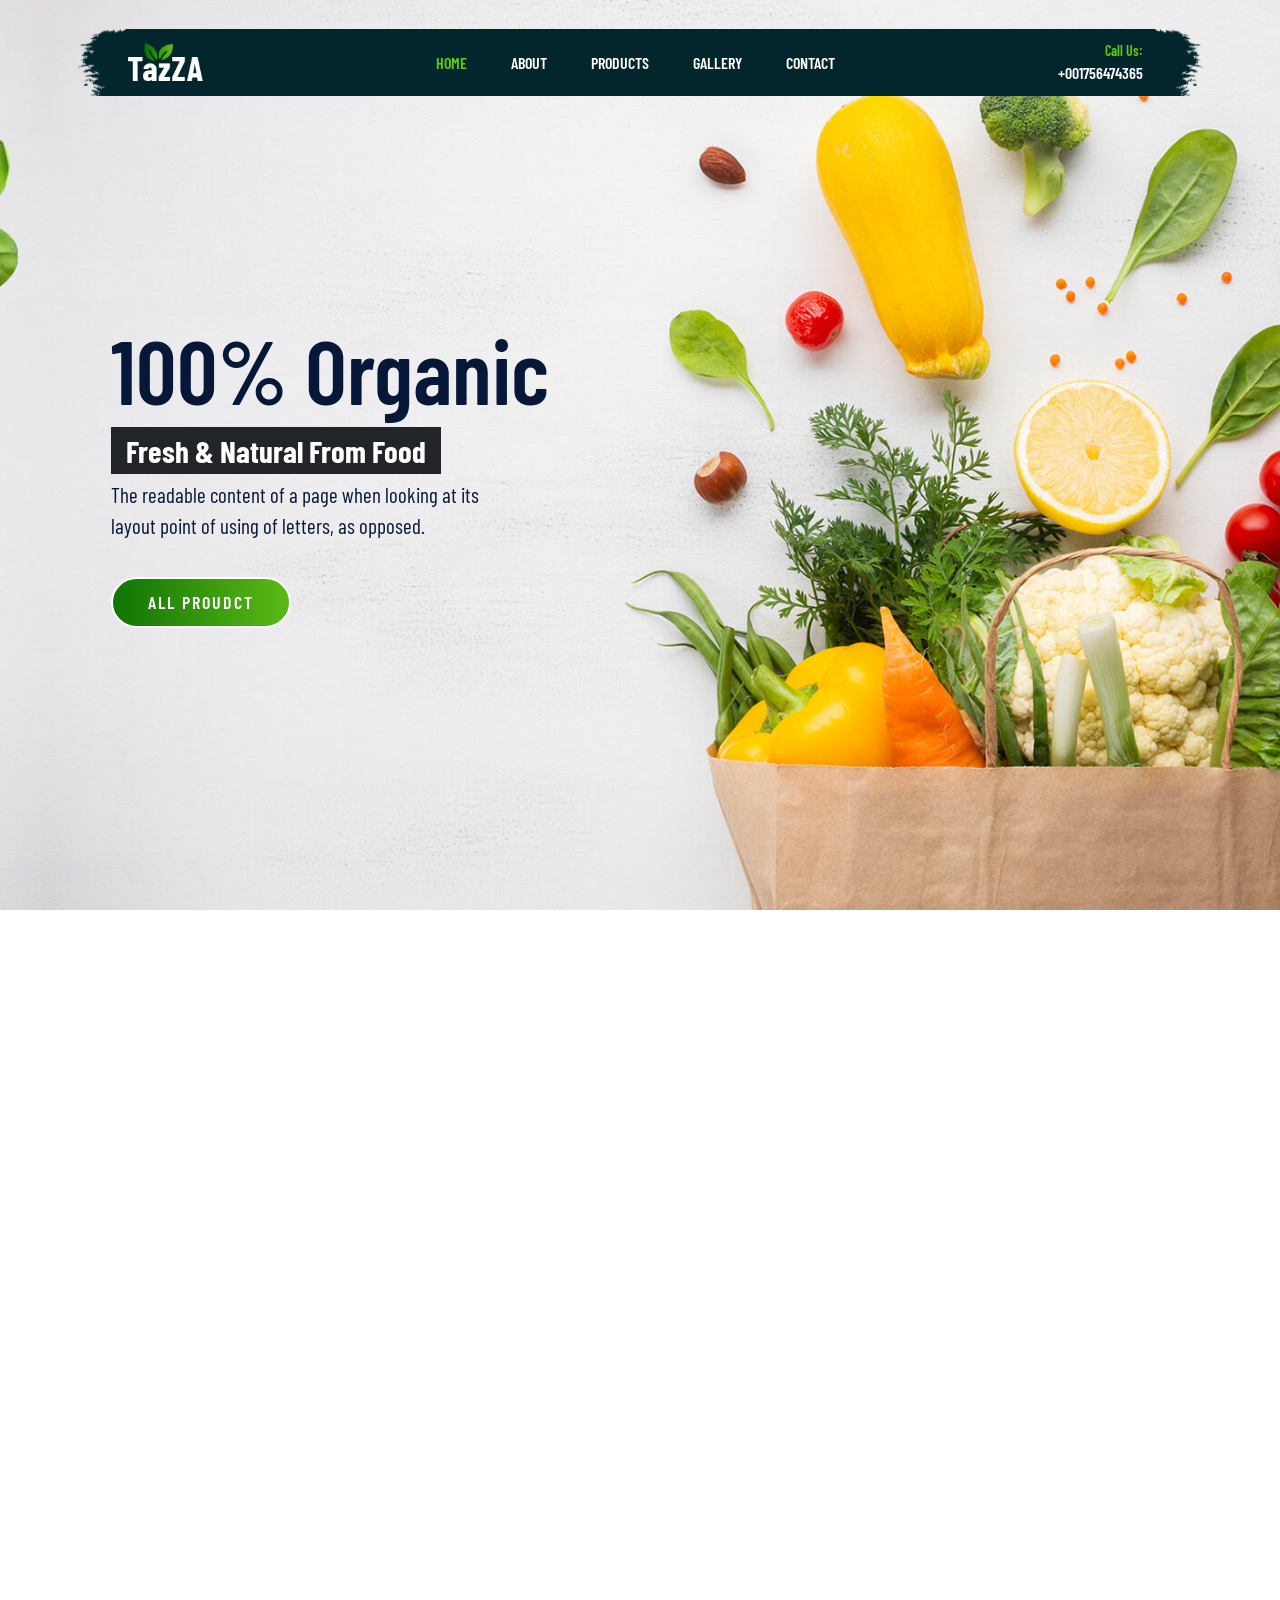
==== home/index.html @ 78402bc3 "bootstrap part-1 complate" ====
<!DOCTYPE html>
<html lang="en">
<head>
    <meta charset="UTF-8">
    <meta name="viewport" content="width=device-width, initial-scale=1.0">
    <meta name="viewport" content="width=device-width, initial-scale=1">
    <title>Bootstrap Demo</title>
    
    
    <link href="https://cdn.jsdelivr.net/npm/bootstrap@5.1.3/dist/css/bootstrap.min.css" rel="stylesheet" integrity="sha384-1BmE4kWBq78iYhFldvKuhfTAU6auU8tT94WrHftjDbrCEXSU1oBoqyl2QvZ6jIW3" crossorigin="anonymous">
    <link rel="stylesheet" href="https://cdnjs.cloudflare.com/ajax/libs/font-awesome/6.5.0/css/all.min.css" integrity="sha512-...your-integrity..." crossorigin="anonymous" referrerpolicy="no-referrer" />
    
    <link rel="stylesheet" href="../style/style.css">
    <link rel="stylesheet" href="../style/responsive-style.css">
</head>
<body>

    <!-- Navbar Section Start-->
     <header id="full_nav">
        <div class="header">
            <div class="container">
                <nav class="navbar  navbar-expand-lg">
                    <a class="navbar-brand" href="#">
                        <img src="../images/logo.png" alt="">
                    </a>
                    <button class="navbar-toggler" type="button" data-bs-toggle="collapse" data-bs-target="#navbarNav" aria-controls="navbarNav" aria-expanded="false" aria-label="Toggle navigation">
                        <i class="fas fa-bars-staggered navbar-toggler-icon"></i>   
                    </button>
                    <div class="collapse navbar-collapse" id="navbarNav">
                        <ul class="navbar-nav mx-auto">
                            <li class="nav-item">
                                <a class="nav-link active" aria-current="page" href="#">Home</a>
                            </li>
                            <li class="nav-item">
                                <a class="nav-link" href="../pages/about.html">About</a>
                            </li>
                            <li class="nav-item">
                                <a class="nav-link" href="../pages/product.html">Products</a>
                            </li>
                            <li class="nav-item">
                                <a class="nav-link" href="../pages/gallery.html">Gallery</a>
                            </li>
                            <li class="nav-item">
                                <a class="nav-link" href="../pages/contact.html">Contact</a>
                            </li>
                        </ul>
                        <div class="header_right">
                            <div class="text-lg-end">
                                <span>Call Us:</span>
                                <span class="phone_no">+001756474365</span>
                            </div>
                        </div>
                    </div>
                </nav>
            </div>
        </div>
     </header>
    <!-- Navbar Section end-->


    <!-- Banner Section start-->
     <section class="banner_section">
        <div class="container">
            <div id="carouselExampleCaptions" class="carousel slide" data-bs-ride="carousel">
                <div class="carousel-inner">
                    <div class="carousel-item active">
                        <div class="carousel-caption">
                            <div class="banner-content">
                                <h1>100% Organic</h1>
                                <h3>Fresh & Natural From Food</h3>
                                <p>The readable content of a page when looking at its layout point of using of letters,
                                    as opposed.
                                </p>
                                <a href="../pages/product.html" class="btn main-btn">All Proudct</a>
                            </div>
                        </div>
                    </div>
                    <div class="carousel-item">
                        <div class="carousel-caption">
                            <div class="banner-content">
                                <h1>100% Organic</h1>
                                <h3>Fresh & Natural From Food</h3>
                                <p>The readable content of a page when looking at its layout point of using of letters,
                                    as opposed.
                                </p>
                                <a href="../pages/product.html" class="btn main-btn">All Proudct</a>
                            </div>
                        </div>
                    </div>
                </div>
            </div>
        </div>
     </section>

    <!-- Features Section -->
     <section style="height: 800px;"></section>

    <!-- About Section -->


    <!-- Product Section -->

    
    <script src="https://cdn.jsdelivr.net/npm/bootstrap@5.1.3/dist/js/bootstrap.bundle.min.js" integrity="sha384-ka7Sk0Gln4gmtz2MlQnikT1wXgYsOg+OMhuP+IlRH9sENBO0LRn5q+8nbTov4+1p" crossorigin="anonymous"></script>
    <script src="../js/main.js"></script>
    </body>
</html>
---- style/style.css ----
@import url('https://fonts.googleapis.com/css2?family=Barlow+Condensed:wght@200;300;400;500;600;700;800;900&display=swap');
@import url('https://fonts.googleapis.com/css2?family=Roboto:wght@300;400;500;700;900&display=swap');

*,
*::before,
*::after {
    -webkit-box-sizing: border-box;
    -moz-box-sizing: border-box;
    box-sizing: border-box;
    margin: 0;
    padding: 0;
    text-decoration: none;
    outline: none;
}

:root {
    /* Background Color */
    --bg-white: #ffffff;

    /* Text Color */
    --primary-text: #061738;
    --secondary-color: #60cd12;
    --light-color: #f8f9fa;      
    --dark-color: #212529;       
    --text-white: #fff;
    --text-gray: #dee2e6;        
    --ancor-color: #007aff;      

    /* Font Family */
    --primary-font: 'Barlow Condensed', sans-serif;
    --secondary-font: 'Roboto', sans-serif;
}
html,
body{
    color: var(--primary-text);
    font-size: 10px;
    font-weight: 400;
    font-family: var(--primary-font);
    scroll-behavior: smooth;
    line-height: 1.5;
}

h1,
h2,
h3,
h4,
h5,
h6,
p {
    margin: 0;
}

h1{
    font-size: 9rem;
    line-height: 1.4;
    font-weight: 600;
    color: var(--primary-text);
}

h2{
    font-size: 4.7rem;
    line-height: 1.2;
    font-weight: 600;
    color: var(--primary-text);
    text-transform: capitalize;
    margin-bottom: 2rem;
    display: inline-block;
}
h3{
    font-size: 3.1rem;
    line-height: 1.2;
    font-weight: 700;
    color: var(--text-white);
}
h4{
    font-size: 2.5rem;
    line-height: 1;
    font-weight: 700;
    color: var(--primary-text);
}
h5{
    font-size: 1.8rem;
    line-height: 1;
    font-weight: 600;
    color: var(--primary-text);
}
h6{
    font-size: 1.6rem;
    line-height: 1.6;
    margin-top: 1rem;
    font-weight: 600;
    color: var(--primary-text);
}
embed,
iframe,
img,object{
    max-width: 100%;
}
ul{
    margin: 0;
    padding: 0;
    list-style: none;
}
a,
a:active,
a:focus,
a:hover,
button{
    text-decoration: none;
    outline: 0;
}
li a{
    color: var(--text-white);
}
a:hover,
button:hover{
    -webkit-transition: all 0.3s ease-in;
    -o-transition: all 0.3s ease-in;
    -moz-transition: all 0.3s ease-in;
    transition: all 0.3s ease-in;  
}
::-webkit-scrollbar{
    width: 10px;
}
::-webkit-scrollbar-track{
    background: var(--bg-white);
}
::-webkit-scrollbar-thumb{
    background: var(--secondery-color);
}
.main-btn{
    position: relative;
    color: var(--bg-white);
    background: linear-gradient(to right, #0f7404, #5cb917);
    z-index: 1;
    overflow: hidden;
    border: 0.2rem solid var(--bg-white);
    border-radius: 3.5rem;
    text-transform: uppercase;
    padding: 1rem 3.5rem;
    font-weight: 600;
    font-size: 1.8rem;
    margin-top: 1.5rem;
    letter-spacing: 0.2rem ;
}
.main-btn:hover{
    background: var(--bg-white);
    color: var(--secondary-color);
    border: 0.2rem solid var(--secondary-color);
}

section{
    padding: 5rem 0;
}
.section-title{
    font-size: 4rem;
    font-weight: 600;
    color:var(--primary-text);
    text-transform: capitalize;
    margin-bottom: 2rem;
}
.section-subtitle{
    font-size: 1.6rem;
    font-weight: 400;
    color: var(--primary-text);
    font-family: var(--secondary-font);
    max-width: 40%;
    margin: auto;
    margin-bottom: 1.5rem;
}
.about .banner-section,
.product .banner-section,
.gallery .banner-section,
.contact .banner-section {
    background: url('../images/banner-slide/top-banner.jpg');
    background-repeat: no-repeat;
    background-position: center;
    background-size: cover;
    padding-top: 17rem;
    padding-bottom: 10rem;
    min-height: auto;
}


/* navbar css */
.header{
    position: absolute;
    width: 100%;
    top: 2rem;
    left: 0;
    z-index: 2;
}
.header .navbar{
    background: url('../images/header-bg.png');
    background-repeat: no-repeat;
    background-position: center;
    background-size: contain;
    padding: 2rem 5rem;  
}
.header .navbar-brand{
    width: 7.5rem;
    margin-top: -0.1rem;
}
.header .navbar-nav .nav-link{
    color: var(--text-white);
    text-transform: uppercase;
    font-size: 1.6rem;
    font-weight: 600;
    padding: 0.5rem 2rem;
    margin: 0 0.2rem;
    font-family: var(--primary-font);
}
.header .navbar-nav .nav-link:hover,
.header .navbar-nav .nav-link.active{
    color: var(--secondary-color);
}

.header .navbar-toggler{
    color: var(--text-white);
    font-size: 2rem;
    height: 2.7rem;
    padding: 0;
}

.header .navbar-toggler:focus{
    outline: none;
    box-shadow: none;
}
.header .header_right span{
    color: var(--secondary-color);
    display: block;
    font-weight: 600;
    font-size: 1.4rem;
    margin-right: 1rem;

}
.header .header_right .phone_no{
    color: var(--text-white);
    font-size: 1.6rem;

}
.header-scrolled{
    position: fixed;
    top: 0.4rem;
    left: 0;
    right: 0;
    width: 100%;
    max-width: 1320px;
    margin: auto;
    z-index: 999;
}
/* Header section css start */


/* Banner Section css */

.banner_section{
    background: url('../images/banner-slide/Banner-1.jpg');
    background-repeat: no-repeat;
    background-position: center;
    background-size: cover;
    min-height: 90vh;
}
.banner_section .carousel-item{
    padding: 3rem 0;
    height: 90vh;
}
.banner_section .carousel-caption{
    top: 30%;
    bottom: 0;
    left: 3%;
    right: 0;
    text-align: left;
    width: 100%;
}
.banner_section .carousel-caption h3{
    padding: 0.5rem 1.5rem;
    background-color: var(--dark-color);
    display: inline;
}
.banner_section .carousel-caption p{
    color: var(--primary-text);
    max-width: 40rem ;
    margin-bottom: 2rem;
    font-size: 2.1rem;
    margin-top: 1rem;
}
---- style/responsive-style.css ----
/* Media Query 1170px */
@media(max-width:1170px){
    /* General css */
    .header-subtitle{
        max-width: 60%;
    }

    /* Navbar-Css */
    .header .navbar{
        /* background-size: cover; */
        padding: 2rem;
    }
    .header .navbar-nav{
        margin-top: 2rem;
    }
    .header .navbar-nav .nav-link{
        padding: 0.2rem 0.5rem;
        margin-bottom: 1rem;
    }
    .header .navbar-nav .header_right span{
        padding: 0.2rem 0.5rem;
    }
    /* Banner Section */
    .banner_section .carousel-item{
        min-height: 90vh;
    }
}

/* @Media Query 991px */
@media(max-width:991px){
    /* General Css */
    .about .banner-section,
    .product .banner-section,
    .gallery .banner-section,
    .contact .banner-section {
        padding-top: 12.5rem;
        padding-bottom: 3rem;
    }  
     /* Navbar-Css */
    .header .navbar{
        background-size: cover;
        padding: 2rem;
    }
    .header .navbar-nav{
        margin-top: 2rem;
    }
    .header .navbar-nav .nav-link{
        padding: 0.2rem 0.5rem;
        margin-bottom: 1rem;
    }
    .header .navbar-nav .header_right span{
        padding: 0.2rem 0.5rem;
    }
}

/* @Media Query 767px */
@media(max-width:767px){
    /* General Css */
    html,
    body{
       font-size: 8px;
    }
    .header-subtitle{
        max-width: 80%;
    }

    /* Banner Css */
    .banner_section{
        min-height: 70vh;
    }
    .banner_section .carousel-item{
        min-height: 70vh;
    }
    
}

/* @Media Query 590px */
@media(max-width:590px){
    /* General Css */
    html,
    body{
       font-size: 7px;
    }
    .header-subtitle{
        max-width: 100%;
    }
}
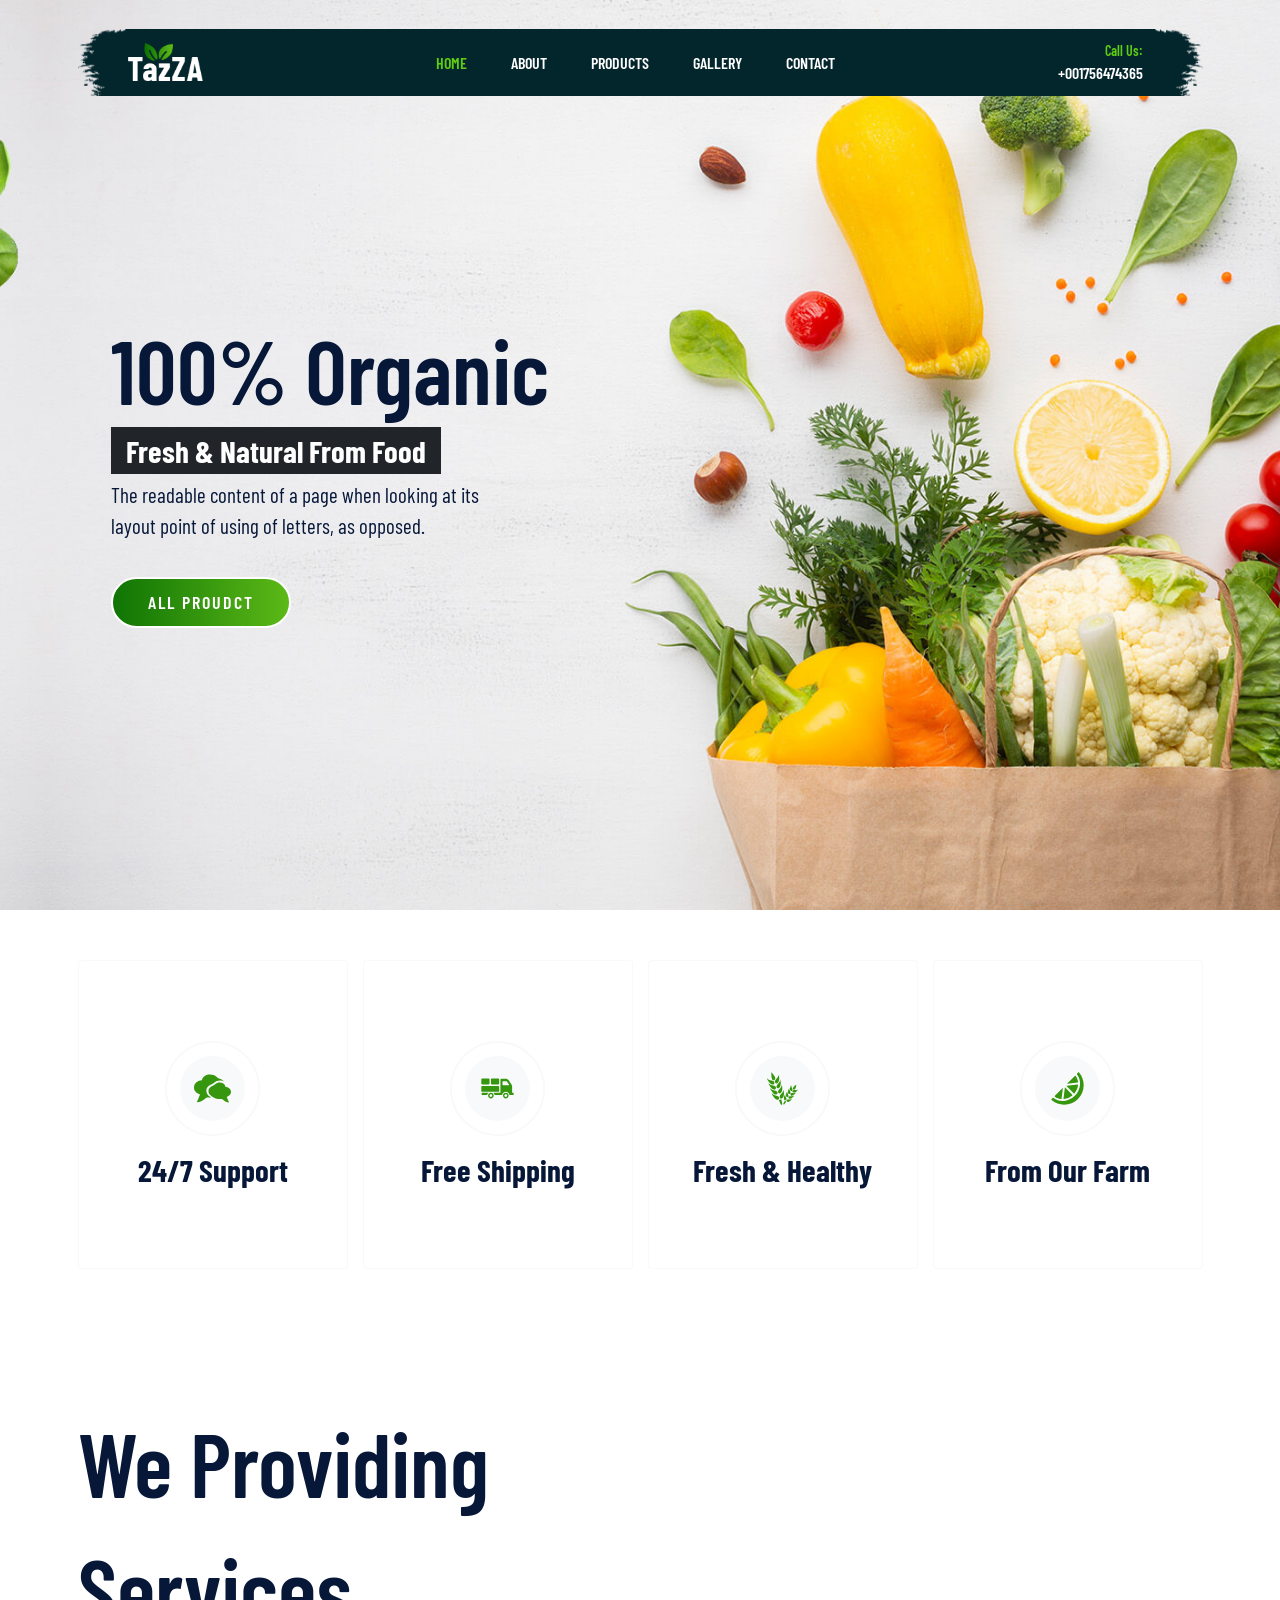
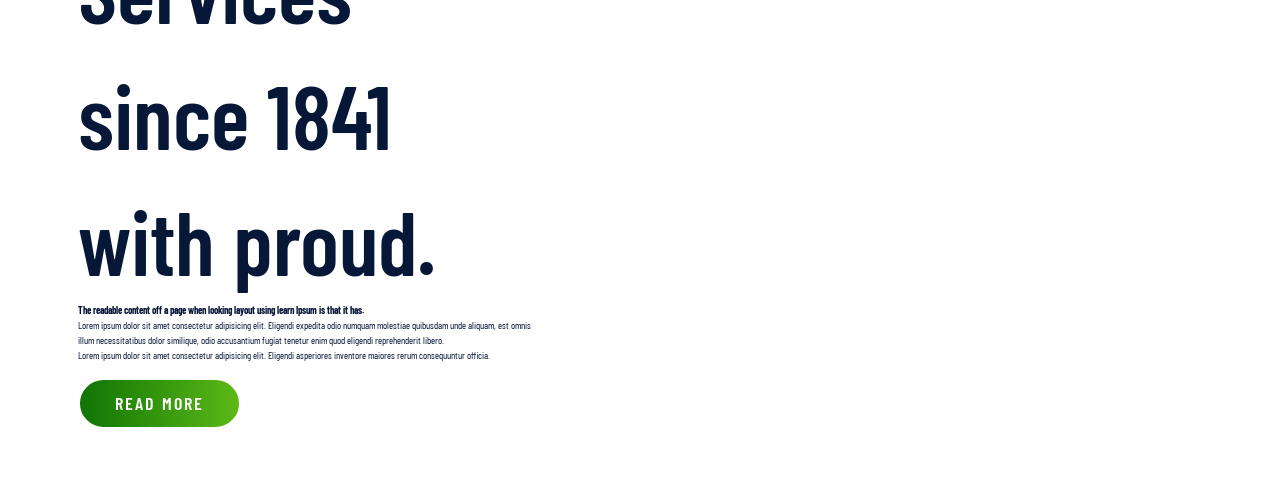
==== commit f518b3b3: "features section design complate and about section 10% ok" ====
--- a/home/index.html
+++ b/home/index.html
@@ -93,9 +93,92 @@
      </section>
 
     <!-- Features Section -->
-     <section style="height: 800px;"></section>
+     <section class="features_section">
+        <div class="container">
+            <div class="row">
+                <div class="col-6 col-lg-3 mb-5">
+                    <div class="card features-box">
+                        <div class="text-center">
+                            <div class="features-icon-border">
+                                <div class="features-icon">
+                                    <img src="../images/feature-icon/ui-chat.svg">
+                                </div>
+                            </div>
+                            <div class="features-text">
+                                <h3>24/7 Support</h3>
+                            </div>
+                        </div>
+                    </div>
+                </div>
+                <div class="col-6 col-lg-3 mb-5">
+                    <div class="card features-box">
+                        <div class="text-center">
+                            <div class="features-icon-border">
+                                <div class="features-icon">
+                                    <img src="../images/feature-icon/truck-loaded.svg">
+                                </div>
+                            </div>
+                            <div class="features-text">
+                                <h3>Free Shipping</h3>
+                            </div>
+                        </div>
+                    </div>
+                </div>
+                <div class="col-6 col-lg-3 mb-5">
+                    <div class="card features-box">
+                        <div class="text-center">
+                            <div class="features-icon-border">
+                                <div class="features-icon">
+                                    <img src="../images/feature-icon/wheat.svg">
+                                </div>
+                            </div>
+                            <div class="features-text">
+                                <h3>Fresh & Healthy</h3>
+                            </div>
+                        </div>
+                    </div>
+                </div>                                
+                <div class="col-6 col-lg-3 mb-5">
+                    <div class="card features-box">
+                        <div class="text-center">
+                            <div class="features-icon-border">
+                                <div class="features-icon">
+                                    <img src="../images/feature-icon/lemon.svg">
+                                </div>
+                            </div>
+                            <div class="features-text">
+                                <h3>From Our Farm</h3>
+                            </div>
+                        </div>
+                    </div>
+                </div>  
+            </div>
+        </div>
+     </section>
 
     <!-- About Section -->
+     <section class="landing_about_section">
+        <div class="container">
+            <div class="row align-items-center">
+                <div class="col-xl-5 col-lg-6 col-sm-8">
+                    <div class="about-content">
+                        <h1>We Providing Services since 1841 with proud.</h1>
+                        <div class="about-details">
+                            <p class="fw-bold">The readable content off a page when looking layout using learn Ipsum is that it has.</p>
+                            <p>Lorem ipsum dolor sit amet consectetur adipisicing elit. Eligendi expedita 
+                                odio numquam molestiae quibusdam unde aliquam, est omnis illum necessitatibus dolor
+                                 similique, odio accusantium fugiat tenetur enim quod eligendi reprehenderit libero.</p>
+                            <p>Lorem ipsum dolor sit amet consectetur adipisicing elit. Eligendi asperiores 
+                                inventore maiores rerum consequuntur officia.</p>
+
+                                <a href="../pages/about.html" class="btn main-btn">Read More</a>
+                        </div>
+
+                    </div>
+                </div>
+            </div>
+        </div>
+     </section>
 
 
     <!-- Product Section -->
--- a/style/style.css
+++ b/style/style.css
@@ -16,7 +16,7 @@
 :root {
     /* Background Color */
     --bg-white: #ffffff;
-
+    --bg-dark: #212529;  
     /* Text Color */
     --primary-text: #061738;
     --secondary-color: #60cd12;
@@ -284,4 +284,46 @@
     margin-bottom: 2rem;
     font-size: 2.1rem;
     margin-top: 1rem;
+}
+
+/* Features Section css */
+.features_section .features-box{
+    background-color: transparent;
+    border: 0.15rem solid var(--light-color);
+    padding: 8rem 0;
+    transition: all 0.3s;
+}
+.features_section .features-icon-border{
+    background-color: transparent;
+    border-radius: 50%;
+    border: 0.2rem solid var(--light-color);
+    padding: 1.3rem;
+    display: inline-block;
+}
+.features_section .features-box .features-icon{
+    height: 6.5rem;
+    width: 6.5rem;
+    background-color: var(--light-color);
+    margin: auto;
+    border-radius: 50%;
+    display: flex;
+    align-items: center;
+    justify-content: center;
+}
+.features_section .features-box .features-icon img{
+    width: 3.7rem;
+}
+.features_section .features-box h3{
+    margin-top: 1.5rem;
+    color: var(--primary-text);
+}
+.features_section .features-box:hover{
+    background-color: var(--bg-dark);
+    border-color: var(--bg-dark);
+}
+.features_section .features-box:hover h3{
+    color: var(--text-white);
+}
+.features_section .features-box .features-icon-border:hover{
+    border-color: var(--secondary-color);
 }
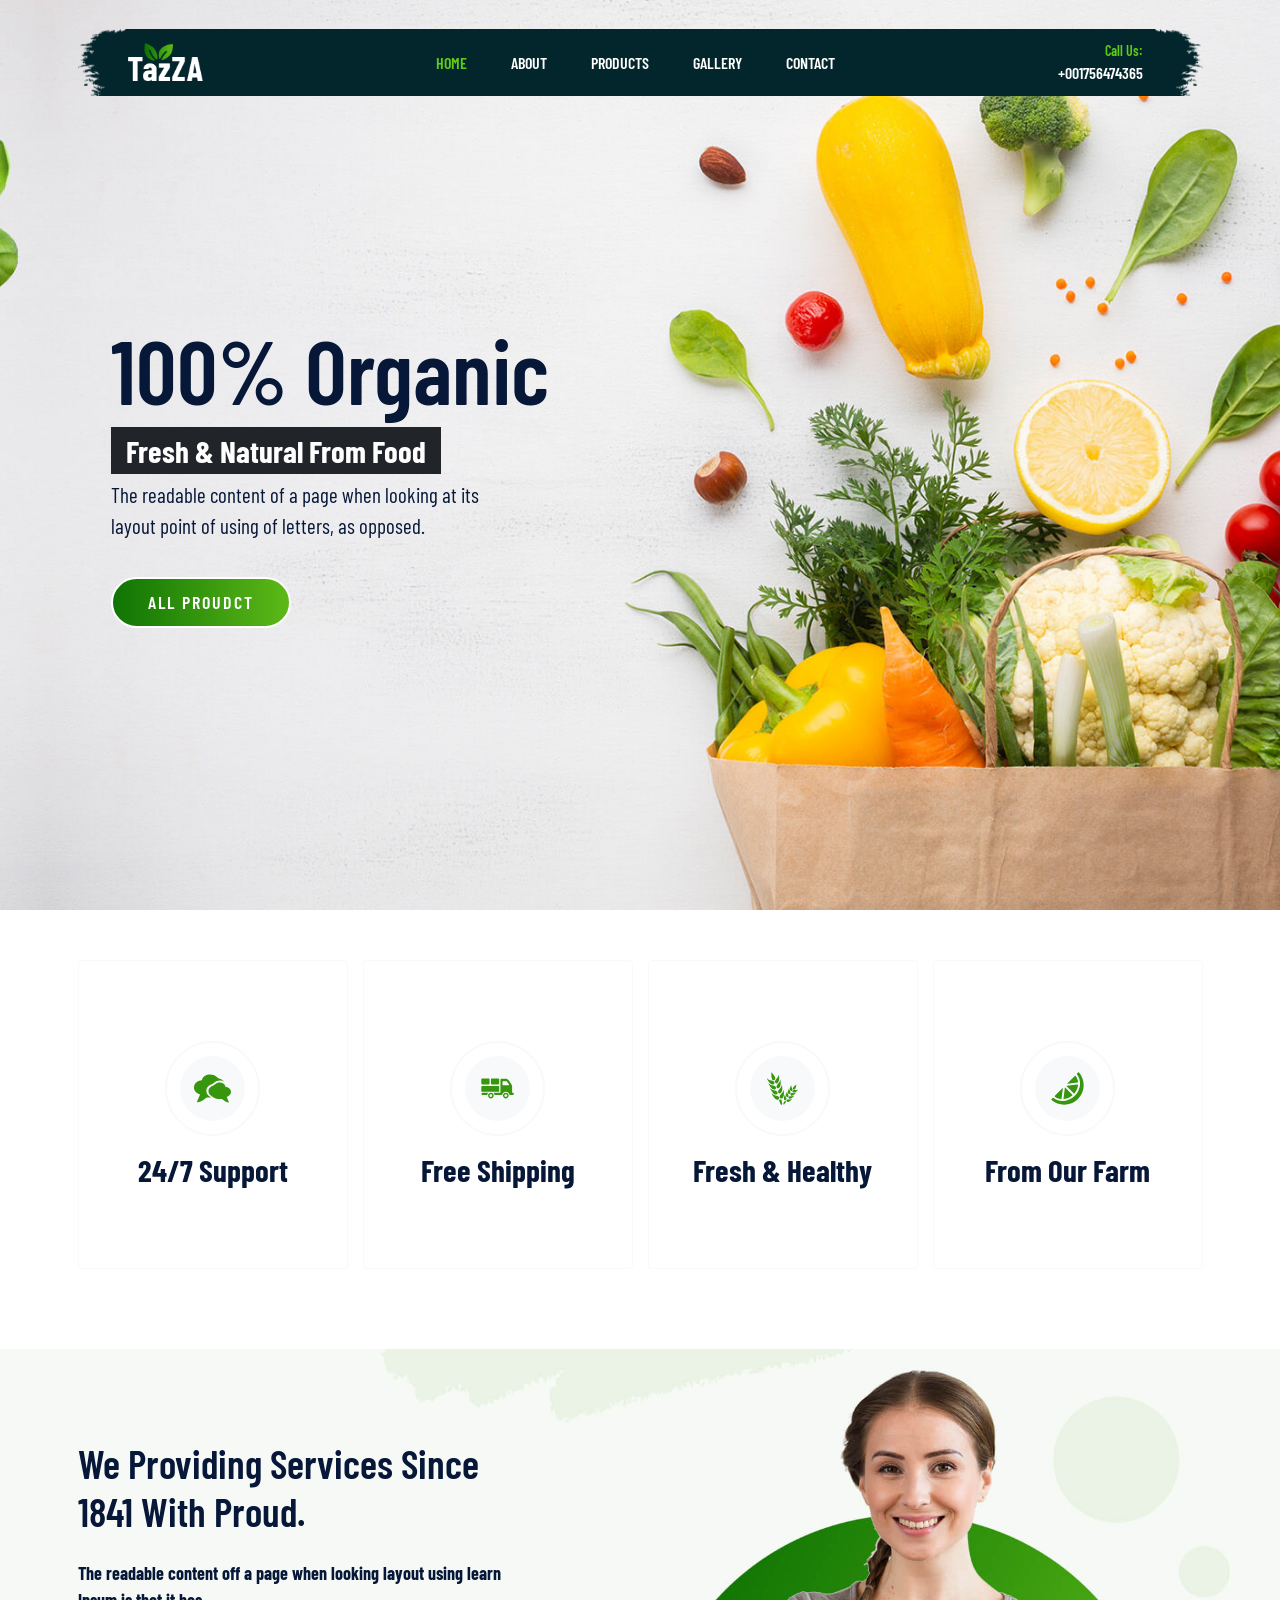
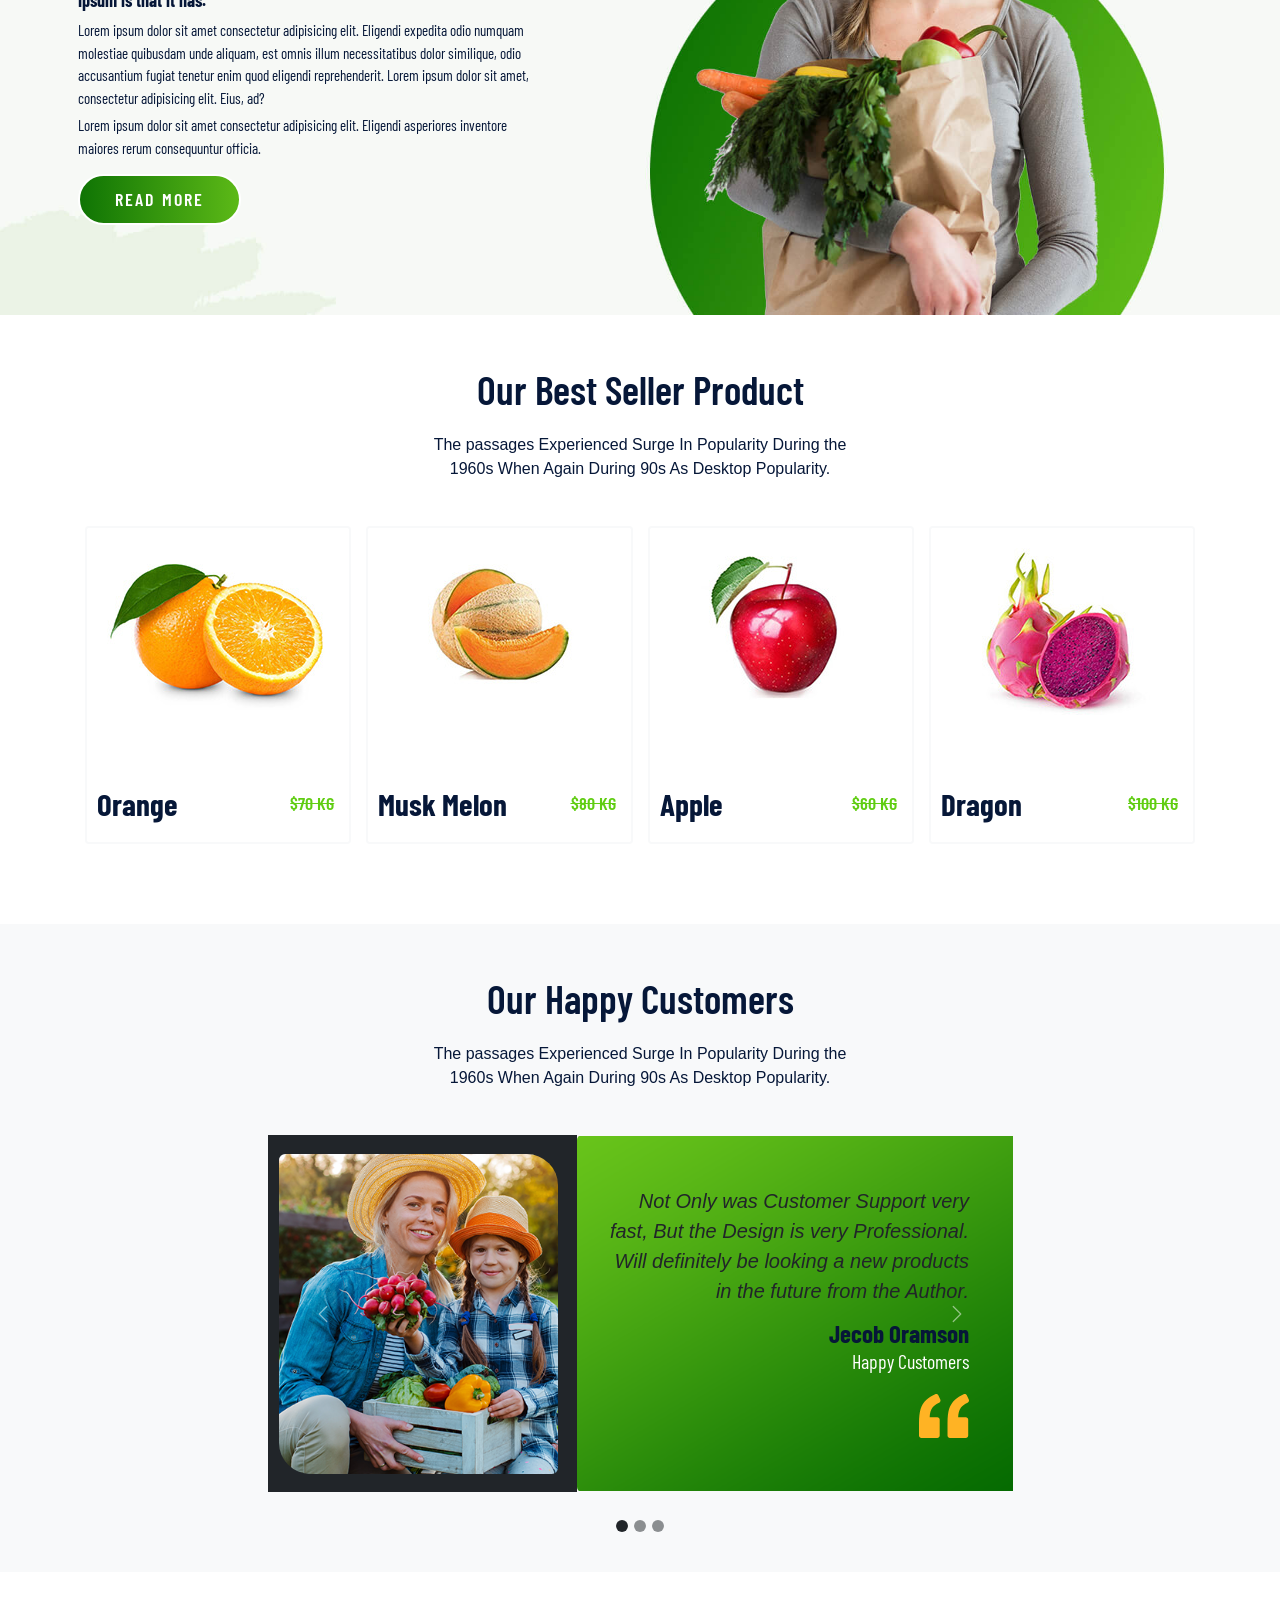
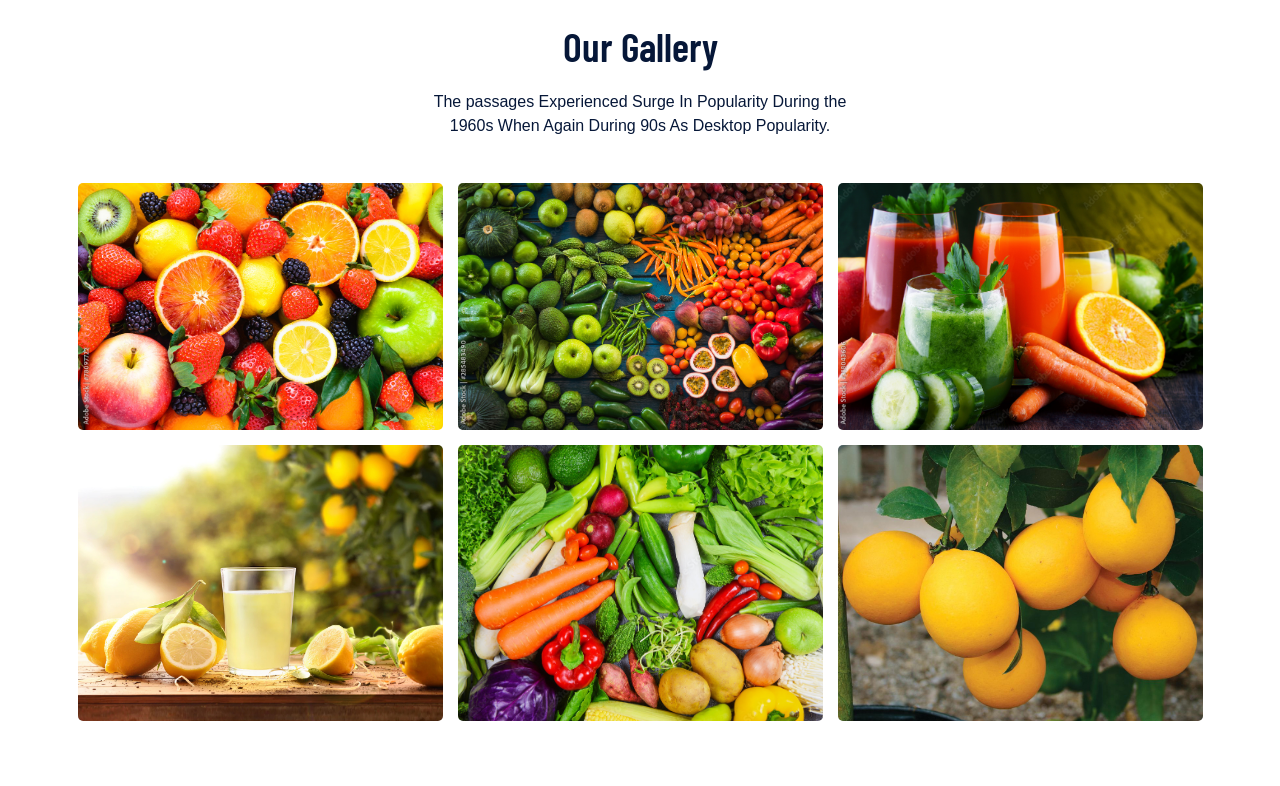
==== commit 8cb75d8f: "testimonial and gallery section complate" ====
--- a/home/index.html
+++ b/home/index.html
@@ -162,12 +162,16 @@
             <div class="row align-items-center">
                 <div class="col-xl-5 col-lg-6 col-sm-8">
                     <div class="about-content">
-                        <h1>We Providing Services since 1841 with proud.</h1>
+                        <h2>We Providing Services since 1841 with proud.</h2>
                         <div class="about-details">
-                            <p class="fw-bold">The readable content off a page when looking layout using learn Ipsum is that it has.</p>
+                            <p class="fw-bold">The readable content off a page when looking 
+                                layout using learn Ipsum is that it has.
+                            </p>
                             <p>Lorem ipsum dolor sit amet consectetur adipisicing elit. Eligendi expedita 
                                 odio numquam molestiae quibusdam unde aliquam, est omnis illum necessitatibus dolor
-                                 similique, odio accusantium fugiat tenetur enim quod eligendi reprehenderit libero.</p>
+                                similique, odio accusantium fugiat tenetur enim quod eligendi reprehenderit. 
+                                Lorem ipsum dolor sit amet, consectetur adipisicing elit. Eius, ad?
+                            </p>
                             <p>Lorem ipsum dolor sit amet consectetur adipisicing elit. Eligendi asperiores 
                                 inventore maiores rerum consequuntur officia.</p>
 
@@ -182,6 +186,215 @@
 
 
     <!-- Product Section -->
+    <section class="landing_product_section">
+        <div class="container">
+            <div class="row justify-contain-center">
+                <div class="col-12 text-center pb-5">
+                    <h2 class="section-title">Our Best Seller Product</h2>
+                    <p class="section-subtitle">
+                        The passages Experienced Surge In Popularity During the 1960s When Again During 90s As Desktop Popularity.
+                    </p>
+                </div>
+            </div>
+            <div class="row mx-0">
+                <div class="col-lg-3 col-sm-6 mb-5">
+                    <div class="card product-card">
+                        <div class="product-img">
+                            <img src="../images/products/product-2.jpg" class="img-fluid" alt="product-1">
+                        </div>
+                        <div class="d-flex align-items-center justify-content-between">
+                            <h3>Orange</h3>
+                            <span>$70 KG</span>
+                        </div>
+                        <div class="product-detail">
+                            <a href="" class="btn main-btn">View Product</a>
+                        </div>
+                    </div>
+                </div>
+                <div class="col-lg-3 col-sm-6 mb-5">
+                    <div class="card product-card">
+                        <div class="product-img">
+                            <img src="../images/products/product-1.jpg" class="img-fluid" alt="product-1">
+                        </div>
+                        <div class="d-flex align-items-center justify-content-between">
+                            <h3>Musk Melon</h3>
+                            <span>$80 KG</span>
+                        </div>
+                        <div class="product-detail">
+                            <a href="" class="btn main-btn">View Product</a>
+                        </div>
+                    </div>
+                </div>
+                <div class="col-lg-3 col-sm-6 mb-5">
+                    <div class="card product-card">
+                        <div class="product-img">
+                            <img src="../images/products/product-3.jpg" class="img-fluid" alt="product-1">
+                        </div>
+                        <div class="d-flex align-items-center justify-content-between">
+                            <h3>Apple</h3>
+                            <span>$60 KG</span>
+                        </div>
+                        <div class="product-detail">
+                            <a href="" class="btn main-btn">View Product</a>
+                        </div>
+                    </div>
+                </div>
+                <div class="col-lg-3 col-sm-6 mb-5">
+                    <div class="card product-card">
+                        <div class="product-img">
+                            <img src="../images/products/product-4.jpg" class="img-fluid" alt="product-1">
+                        </div>
+                        <div class="d-flex align-items-center justify-content-between">
+                            <h3>Dragon</h3>
+                            <span>$100 KG</span>
+                        </div>
+                        <div class="product-detail">
+                            <a href="" class="btn main-btn">View Product</a>
+                        </div>
+                    </div>
+                </div>
+            </div>
+        </div>
+    </section>
+
+    <!-- Testimonial section -->
+     <section class="testimonial_section">
+        <div class="container">
+            <div class="row pb-5">
+                <div class="col-12 text-center">
+                    <h2 class="section-title">Our Happy Customers</h2>
+                    <p class="section-subtitle">The passages Experienced Surge In Popularity During the 1960s When Again During 90s 
+                        As Desktop Popularity.
+                    </p>
+                </div>
+            </div>
+            <div class="row justify-content-center">
+                <div class="col-xl-8 col-lg-10">
+                    <div id="carouselExampleIndicators" class="carousel slide" data-bs-ride="carousel">
+                        <div class="carousel-indicators">
+                            <button type="button" data-bs-target="#carouselExampleIndicators" data-bs-slide-to="0" class="active" aria-current="true" aria-label="Slide 1"></button>
+                            <button type="button" data-bs-target="#carouselExampleIndicators" data-bs-slide-to="1" aria-label="Slide 2"></button>
+                            <button type="button" data-bs-target="#carouselExampleIndicators" data-bs-slide-to="2" aria-label="Slide 3"></button>
+                        </div>
+                        <div class="carousel-inner">
+                            <div class="carousel-item active">
+                                <div class="d-sm-flex row">
+                                    <div class="profile-box col-sm-5">
+                                        <img src="../images//testimonial/testimonial-1.png" alt="textimonial-1" class="img-fluid">
+                                    </div>
+                                    <div class="card col-sm-7">
+                                        <div class="discription-box">
+                                            <p class="fst-italic">
+                                                Not Only was Customer Support very fast, But the Design is very Professional. Will definitely be
+                                                looking a new products in the future from the Author.
+                                            </p>
+                                            <div class="my-4">
+                                                <h4>Jecob Oramson</h4>
+                                                <p class="m-0 text-white">Happy Customers</p>
+                                            </div>
+                                            <img src="../images/testimonial/qoutes.svg" alt="qoutes" class="float-end">
+                                        </div>
+                                    </div>
+                                </div>
+                            </div>
+                            <div class="carousel-item">
+                                <div class="d-sm-flex row">
+                                    <div class="profile-box col-sm-5">
+                                        <img src="../images//testimonial/testimonial-1.png" alt="textimonial-1" class="img-fluid">
+                                    </div>
+                                    <div class="card col-sm-7">
+                                        <div class="discription-box">
+                                            <p class="fst-italic">
+                                                Not Only was Customer Support very fast, But the Design is very Professional. Will definitely be
+                                                looking a new products in the future from the Author.
+                                            </p>
+                                            <div class="my-4">
+                                                <h4>Jecob Oramson</h4>
+                                                <p class="m-0 text-white">Happy Customers</p>
+                                            </div>
+                                            <img src="../images/testimonial/qoutes.svg" alt="qoutes" class="float-end">
+                                        </div>
+                                    </div>
+                                </div>
+                            </div>
+                            <div class="carousel-item">
+                                <div class="d-sm-flex row">
+                                    <div class="profile-box col-sm-5">
+                                        <img src="../images//testimonial/testimonial-1.png" alt="textimonial-1" class="img-fluid">
+                                    </div>
+                                    <div class="card col-sm-7">
+                                        <div class="discription-box">
+                                            <p class="fst-italic">
+                                                Not Only was Customer Support very fast, But the Design is very Professional. Will definitely be
+                                                looking a new products in the future from the Author.
+                                            </p>
+                                            <div class="my-4">
+                                                <h4>Jecob Oramson</h4>
+                                                <p class="m-0 text-white">Happy Customers</p>
+                                            </div>
+                                            <img src="../images/testimonial/qoutes.svg" alt="qoutes" class="float-end">
+                                        </div>
+                                    </div>
+                                </div>
+                            </div>
+                        </div>
+                        <button class="carousel-control-prev" type="button" data-bs-target="#carouselExampleIndicators" data-bs-slide="prev">
+                            <span class="carousel-control-prev-icon" aria-hidden="true"></span>
+                            <span class="visually-hidden">Previous</span>
+                        </button>
+                        <button class="carousel-control-next" type="button" data-bs-target="#carouselExampleIndicators" data-bs-slide="next">
+                            <span class="carousel-control-next-icon" aria-hidden="true"></span>
+                            <span class="visually-hidden">Next</span>
+                        </button>
+                    </div>
+                </div>
+            </div>
+        </div>
+     </section>
+
+     <!-- Gallery Section -->
+    <section class="gallery_section">
+        <div class="container">
+            <div class="row">
+                <div class="col-12 text-center pb-5">
+                    <h2 class="section-title">Our Gallery</h2>
+                    <p class="section-subtitle">The passages Experienced Surge In Popularity During the
+                         1960s When Again During 90s As Desktop Popularity.</p>
+                </div>
+                <div class="col-sm-6 col-lg-4 mb-4">
+                    <a href="../images/gallery/g-1.jpg" data-lightbox="image" data-title="lemon">
+                        <img src="../images/gallery/g-1.jpg" alt="" class="img-fluid rounded-3">
+                    </a>
+                </div>
+                <div class="col-sm-6 col-lg-4 mb-4">
+                    <a href="../images/gallery/g-2.jpg" data-lightbox="image" data-title="lemon">
+                        <img src="../images/gallery/g-2.jpg" alt="" class="img-fluid rounded-3">
+                    </a>
+                </div>
+                <div class="col-sm-6 col-lg-4 mb-4">
+                    <a href="../images/gallery/g-3.jpg" data-lightbox="image" data-title="lemon">
+                        <img src="../images/gallery/g-3.jpg" alt="" class="img-fluid rounded-3">
+                    </a>
+                </div>
+                <div class="col-sm-6 col-lg-4 mb-4">
+                    <a href="../images/gallery/g-4.jpg" data-lightbox="image" data-title="lemon">
+                        <img src="../images/gallery/g-4.jpg" alt="" class="img-fluid rounded-3">
+                    </a>
+                </div>
+                <div class="col-sm-6 col-lg-4 mb-4">
+                    <a href="../images/gallery/g-5.jpg" data-lightbox="image" data-title="lemon">
+                        <img src="../images/gallery/g-5.jpg" alt="" class="img-fluid rounded-3">
+                    </a>
+                </div>
+                <div class="col-sm-6 col-lg-4 mb-4">
+                    <a href="../images/gallery/g-6.jpg" data-lightbox="image" data-title="lemon">
+                        <img src="../images/gallery/g-6.jpg" alt="" class="img-fluid rounded-3">
+                    </a>
+                </div>
+            </div>
+        </div>
+    </section>
+
 
     
     <script src="https://cdn.jsdelivr.net/npm/bootstrap@5.1.3/dist/js/bootstrap.bundle.min.js" integrity="sha384-ka7Sk0Gln4gmtz2MlQnikT1wXgYsOg+OMhuP+IlRH9sENBO0LRn5q+8nbTov4+1p" crossorigin="anonymous"></script>
--- a/style/style.css
+++ b/style/style.css
@@ -326,4 +326,115 @@
 }
 .features_section .features-box .features-icon-border:hover{
     border-color: var(--secondary-color);
+}
+
+/* About section css */
+.landing_about_section{
+    background: url('../images/about/about-banner.jpg');
+    background-position: center center;
+    background-repeat: no-repeat;
+    background-size:cover;
+    padding: 9rem 0;
+
+}
+
+.landing_about_section .about-content h2{
+    font-size: 4rem !important;
+}
+.landing_about_section .about-details .fw-bold{
+    font-size: 1.8rem;
+}
+.landing_about_section .about-details p{ 
+    font-size: 1.5rem;
+    margin-top: 0.5rem;
+    color: var(--primary-text);
+}
+
+/* Product Section Css */
+.landing_product_section .product-card{
+    position: relative;
+    overflow: hidden;
+    cursor: pointer;
+    border: 0.2rem solid var(--light-color);
+    padding: 2rem 1rem;
+    transition: all 0.3s;
+}
+.landing_product_section .product-card .product-img{
+    margin-bottom: 7rem;
+    text-align: center;
+}
+.landing_product_section .product-card h3{
+    color: var(--primary-text);
+}
+.landing_product_section .product-card span{
+    font-size: 1.8rem;
+    font-weight: 600;
+    text-transform: uppercase;
+    color: var(--secondary-color);
+    margin-right: 0.5rem ;
+    text-decoration: line-through;
+    transition: all 0.3s;
+}
+.landing_product_section .product-card .product-detail{
+    position: absolute;
+    bottom: -22rem;
+    left: 0;
+    right: 0;
+    text-align: center;
+    background: var(--bg-dark);
+    padding: 5rem 1rem;
+    transition: all 0.5s ease;
+}
+.landing_product_section .product-card:hover .product-detail{
+    bottom: 0;
+}
+
+/* Testimonial section */
+.testimonial_section{
+    background-color: var(--light-color);
+    padding-bottom: 8rem;
+}
+.testimonial_section .carousel-indicators{
+    bottom: -6rem;
+}
+.testimonial_section .carousel-indicators button{
+    background-color: var(--bg-dark);
+    width: 1.2rem;
+    height: 1.2rem;
+    border-radius: 50%;
+}
+.testimonial_section .discription-box p{
+    font-size: 2rem;
+}
+.testimonial_section .card{
+    background: url('../images/testimonial/testimonial-bg.png');
+    background-position: center;
+    background-repeat: no-repeat;
+    background-size: cover;
+    padding: 5rem 5rem 5rem 0;
+    text-align: right;
+    border-radius: 0.5rem .5rem 0;
+    border: 0.1rem solid transparent;
+}
+.testimonial_section .profile-box{
+    padding: 1.875rem;
+    background-color: var(--bg-dark);
+    border-radius: .5rem 0 0 .5rem;
+}
+.testimonial_section .profile-box img{
+    border-radius: .625rem 3.125rem;
+    width: 100%;
+    height: 100%;
+    object-fit: cover;
+}
+.testimonial_section .discription-box{
+    padding-left: 2.5rem;
+}
+
+/* Gallery Section css*/
+
+.gallery_section img{
+    width: 100%;
+    height: 100%;
+    object-fit: cover;
 }
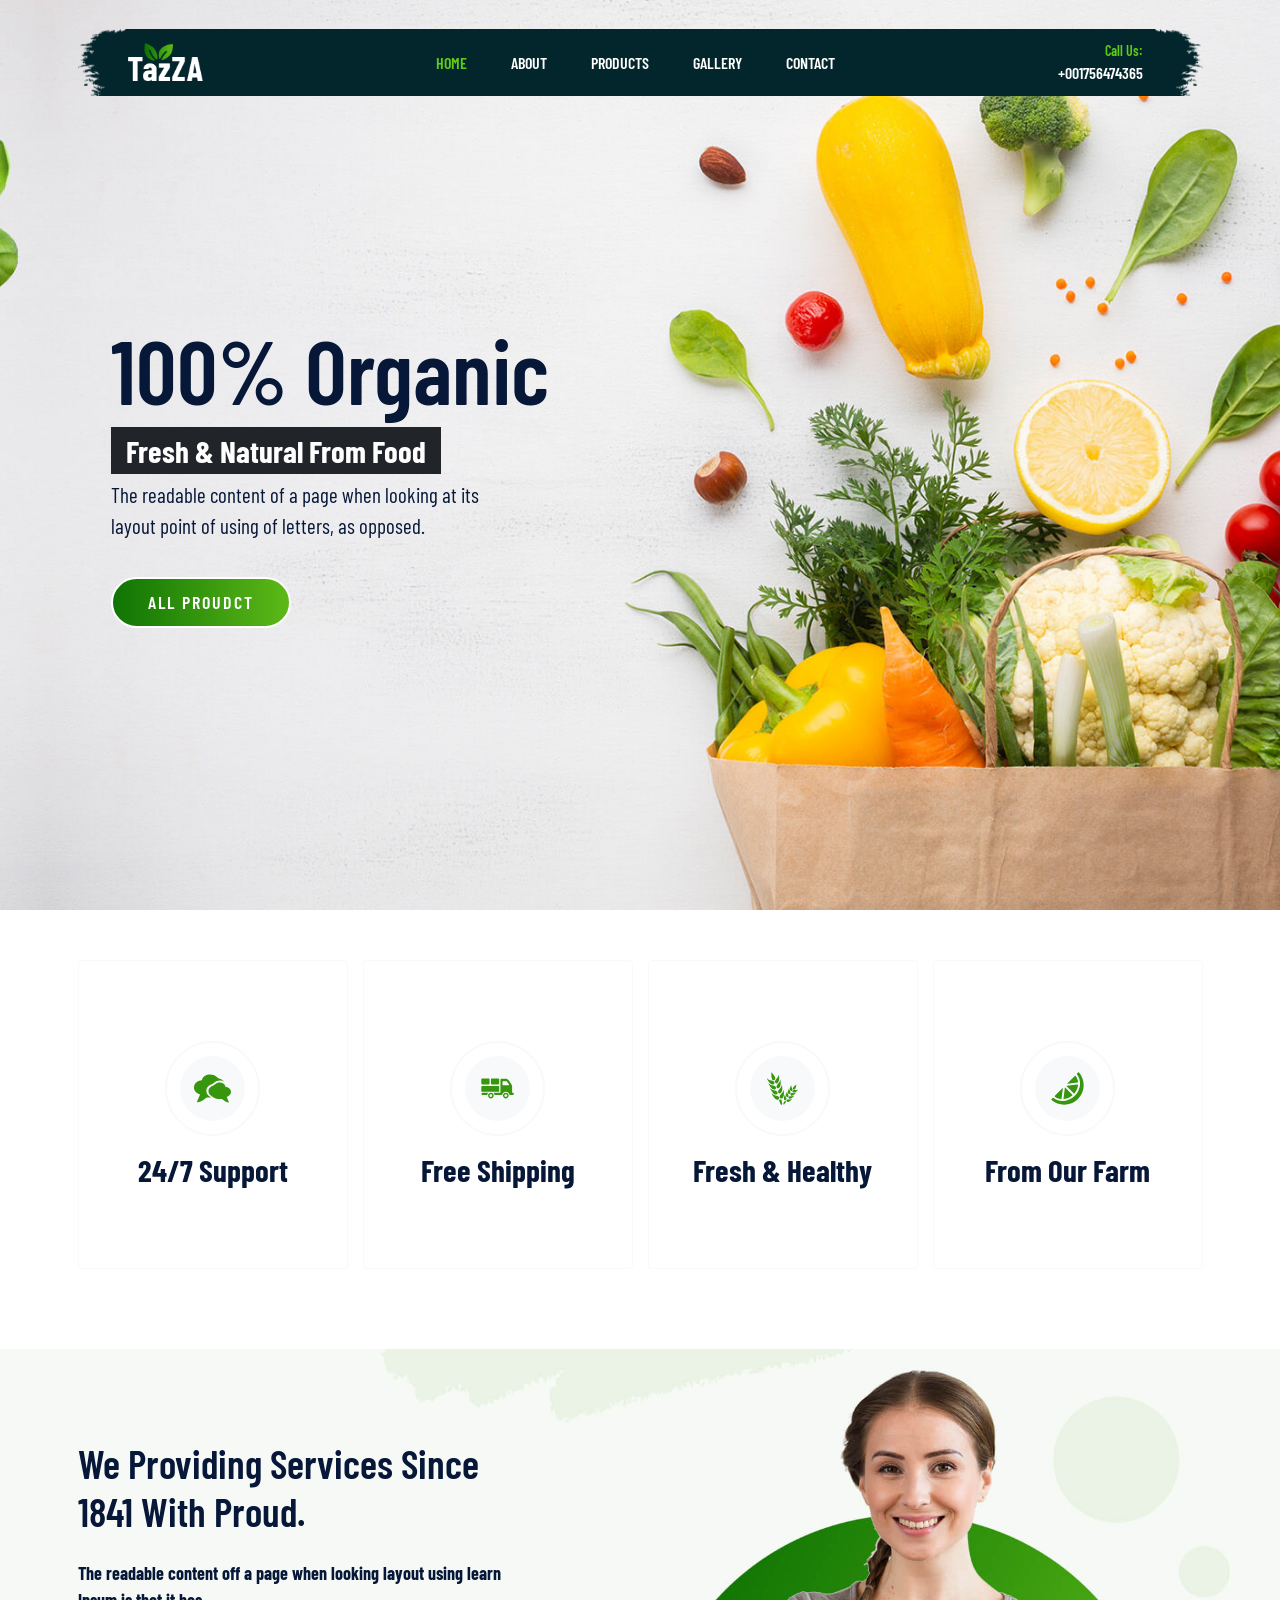
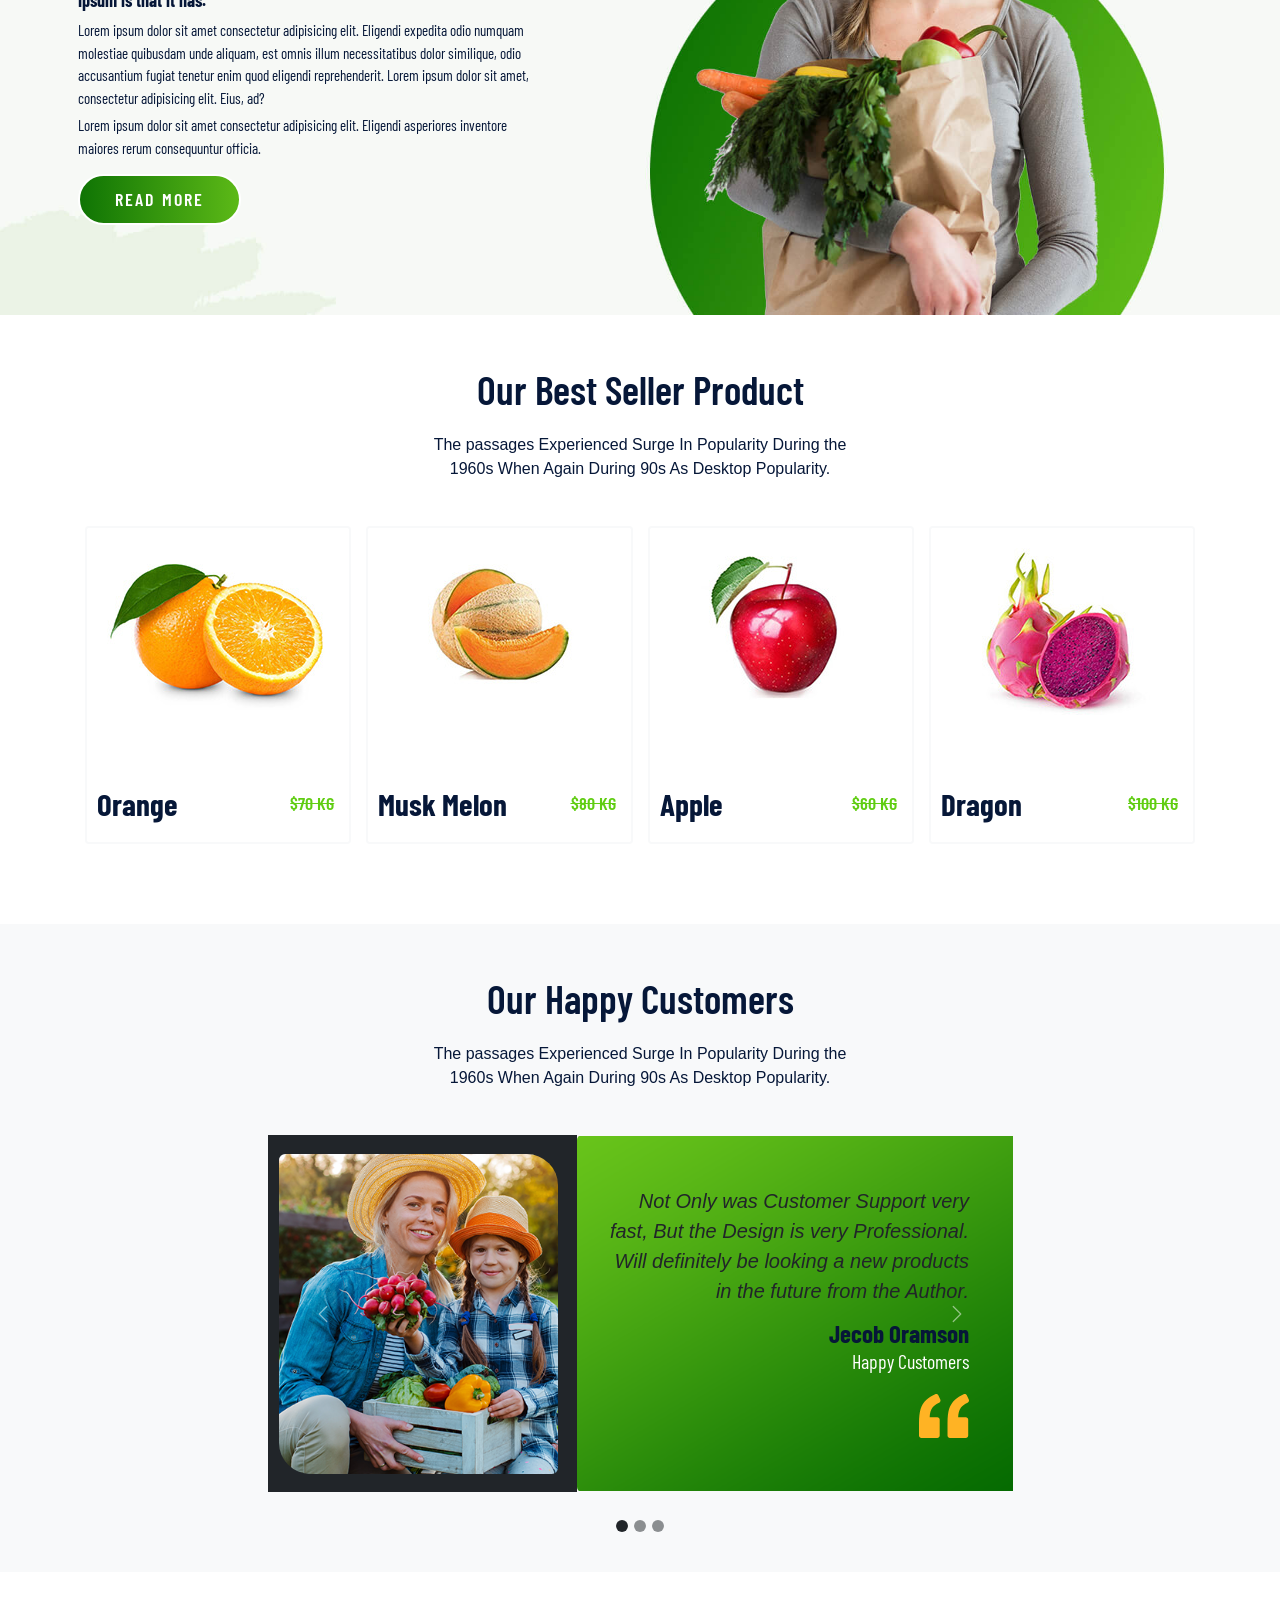
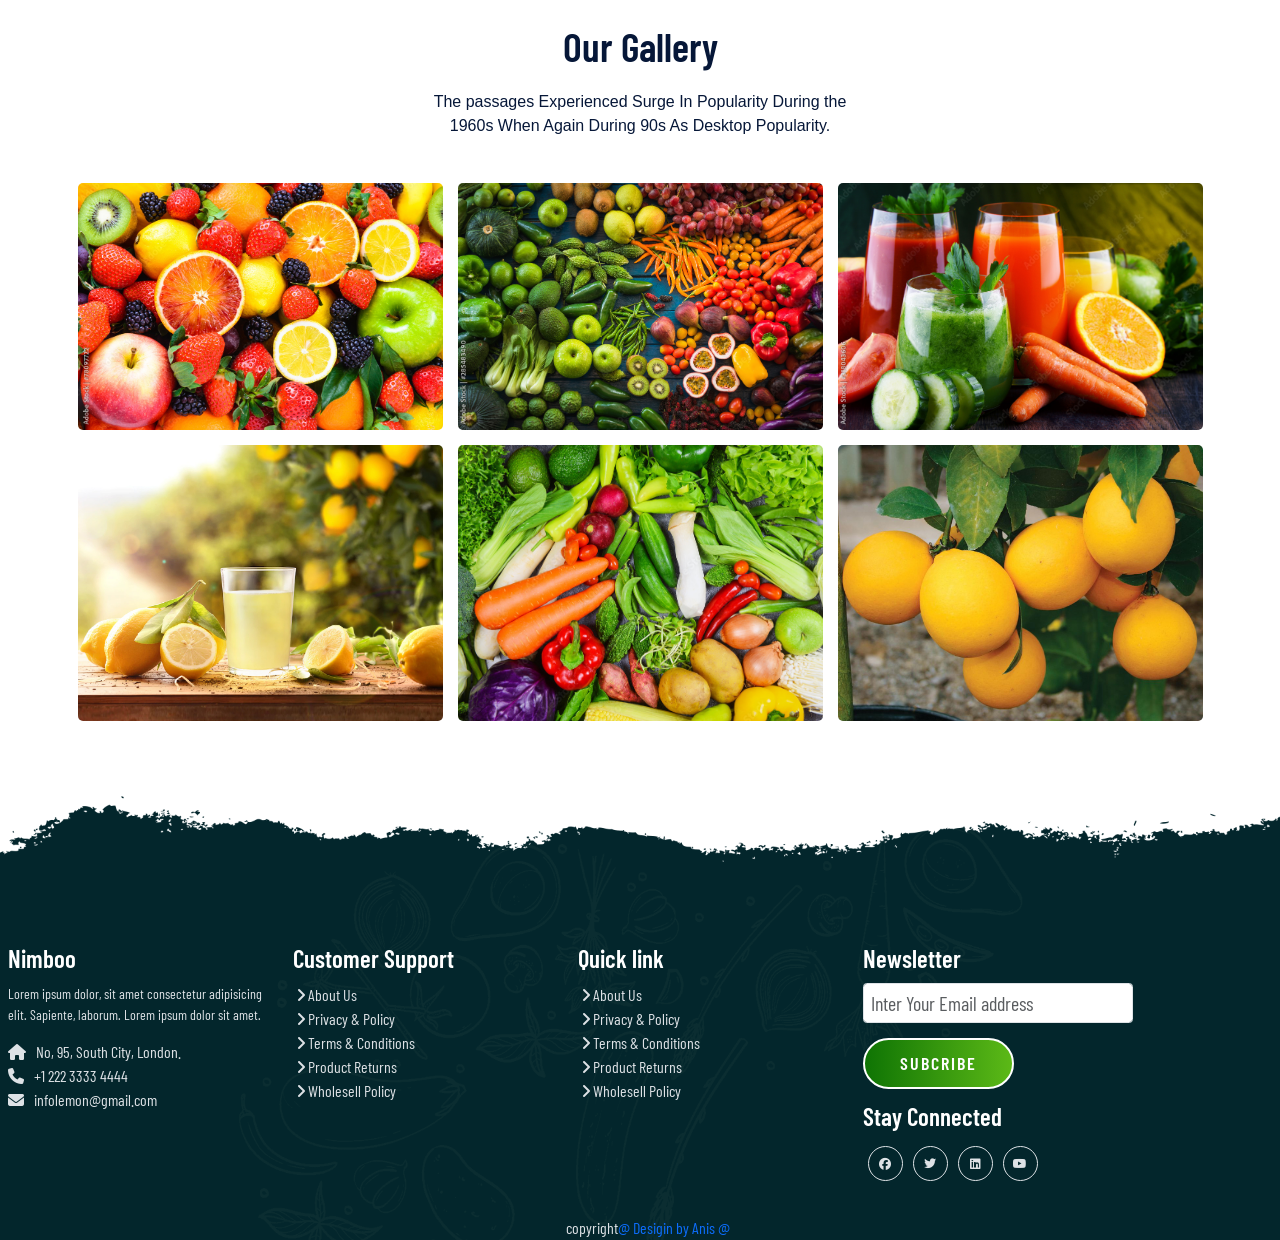
==== commit 94ee39df: "home page complate" ====
--- a/home/index.html
+++ b/home/index.html
@@ -395,6 +395,63 @@
         </div>
     </section>
 
+    <!-- Footer Section  -->
+    <section class="footer_section mt-3 mb-md-0">
+        <div class="container mx-5 mx-lg-0">
+            <div class="row">
+                <div class="col-lg-3 col-md-6 mb-5 mb-lg-0">
+                    <h5>Nimboo</h5>
+                    <p class="mb-4 ps-0 company-details">Lorem ipsum dolor, sit amet consectetur adipisicing elit. Sapiente, laborum. 
+                        Lorem ipsum dolor sit amet.</p>
+                    <div class="contact-info">
+                        <ul class="list-styled">
+                            <li><a href=""><i class="fa fa-home me-3"></i>No, 95, South City, London.</a></li>
+                            <li><a href=""><i class="fa fa-phone me-3"></i>+1 222 3333 4444</a></li>
+                            <li><a href=""><i class="fa fa-envelope me-3"></i>infolemon@gmail.com</a></li>
+                        </ul>
+                    </div>
+                </div>
+                <div class="col-lg-3 col-md-6 mb-5 mb-lg-0">
+                    <h5>Customer Support</h5>
+                    <ul class="link-widget p-0">
+                        <li><a href="">About Us</a></li>
+                        <li><a href="">Privacy & Policy</a></li>
+                        <li><a href="">Terms & Conditions</a></li>
+                        <li><a href="">Product Returns</a></li>
+                        <li><a href="">Wholesell Policy</a></li>
+                    </ul>
+                </div>
+                <div class="col-lg-3 col-md-6 mb-5 mb-lg-0">
+                    <h5>Quick link</h5>
+                    <ul class="link-widget p-0">
+                        <li><a href="">About Us</a></li>
+                        <li><a href="">Privacy & Policy</a></li>
+                        <li><a href="">Terms & Conditions</a></li>
+                        <li><a href="">Product Returns</a></li>
+                        <li><a href="">Wholesell Policy</a></li>
+                    </ul>
+                </div>
+                <div class="col-lg-3 col-md-6 col-sm-5 mb-5 mb-lg-0">
+                    <h5>Newsletter</h5>
+                    <div class="form-group mb-4">
+                        <input type="email" name="email" class="form-control bg-transperent" placeholder="Inter Your Email address" >
+                        <button type="submit" class="btn main-btn">Subcribe</button>
+                    </div>
+                    <h5>Stay Connected</h5>
+                    <ul class="social-network d-flex align-items-center p-0">
+                        <li><a href=""><i class="fa-brands fa-facebook"></i></a></li>
+                        <li><a href=""><i class="fa-brands fa-twitter"></i></i></a></li>
+                        <li><a href=""><i class="fa-brands fa-linkedin"></i></a></li>
+                        <li><a href=""><i class="fa-brands fa-youtube"></i></a></li>
+                    </ul>
+                </div>
+            </div>
+        </div>
+        <div class="container-fluid copyright-section">
+            <p>copyright<a href="">@ Desigin by Anis @</a></p>
+        </div>
+    </section>
+
 
     
     <script src="https://cdn.jsdelivr.net/npm/bootstrap@5.1.3/dist/js/bootstrap.bundle.min.js" integrity="sha384-ka7Sk0Gln4gmtz2MlQnikT1wXgYsOg+OMhuP+IlRH9sENBO0LRn5q+8nbTov4+1p" crossorigin="anonymous"></script>
--- a/style/style.css
+++ b/style/style.css
@@ -437,4 +437,88 @@
     width: 100%;
     height: 100%;
     object-fit: cover;
-}+}
+
+/* Footer section css  */
+.footer_section {
+    background: url('../images/footer-bg/footer_bg.png');
+    background-position:top center;
+    background-repeat: no-repeat;
+    background-size:cover;
+    padding-top: 15rem;
+    padding-bottom: 0;
+}
+.footer_section h5{
+    color: var(--text-white);
+    font-size: 2.5rem;
+    margin-bottom: 1.25rem;
+}
+.footer_section .company-details{
+    font-size: 1.4rem;
+}
+.footer_section .contact-info li a{
+    color: var(--text-gray);
+    font-size: 1.6rem;
+}
+.footer_section .link-widget li a,
+.footer_section p{
+    color: var(--text-gray);
+    font-size: 1.6rem;
+    padding-left: 1.5rem;
+    position: relative;
+    -webkit-transition: all 0.3s ease-in-out;
+    transition: all 0.3s ease-in-out;
+}
+.footer_section .link-widget li a::before{
+    content: '\f105';
+    font-family: 'font awesome 5 free';
+    font-weight: 900;
+    position: absolute;
+    left: 0.3rem;
+    top: 50%;
+    -webkit-transition: translateY(-50%);
+    transform: translateY(-50%);
+}
+.footer_section .link-widget li a:hover{
+    margin-left: .625rem;
+    color: var(--secondary-color);
+}
+.footer_section .social-network li a{
+    width: 3.5rem;
+    height: 3.5rem;
+    line-height: 3.2rem;
+    margin: .5rem;
+    font-size: 1.2rem;
+    display: inline-block;
+    border: 0.125rem solid var(--text-gray);
+    color: var(--text-gray);
+    text-align: center;
+    border-radius: 100%;
+    -webkit-transition: all 0.3s cubic-bezier(0.645, 0.045, 0.355, 1);
+    transition: all 0.3s cubic-bezier(0.645, 0.045, 0.355, 1);
+}
+.footer_section .social-network li a:hover{
+    background-color: var(--secondary-color);
+    border-color: var(--secondary-color);
+    color: var(--text-white);
+    box-shadow: 0 0.625rem .9375rem 0 rgb(0 0 0 /10% );
+    transform: translateY(0.1875rem);
+}
+.footer_section .form-control{
+    font-size: 2rem;
+    color: var(--text-white);
+}
+.footer_section .form-control:focus{
+    outline: none;
+    box-shadow: none;
+    color: var(--secondary-color);
+}
+.footer_section .copyright-section{
+    text-align: center;
+    margin-top: 3rem;
+}
+footer_section .copyright-section a{
+    margin-top: 0;
+    padding: 3rem 0;
+    line-height: 0;
+}
--- a/style/responsive-style.css
+++ b/style/responsive-style.css
@@ -70,8 +70,7 @@
     }
     .banner_section .carousel-item{
         min-height: 70vh;
-    }
-    
+    } 
 }
 
 /* @Media Query 590px */
